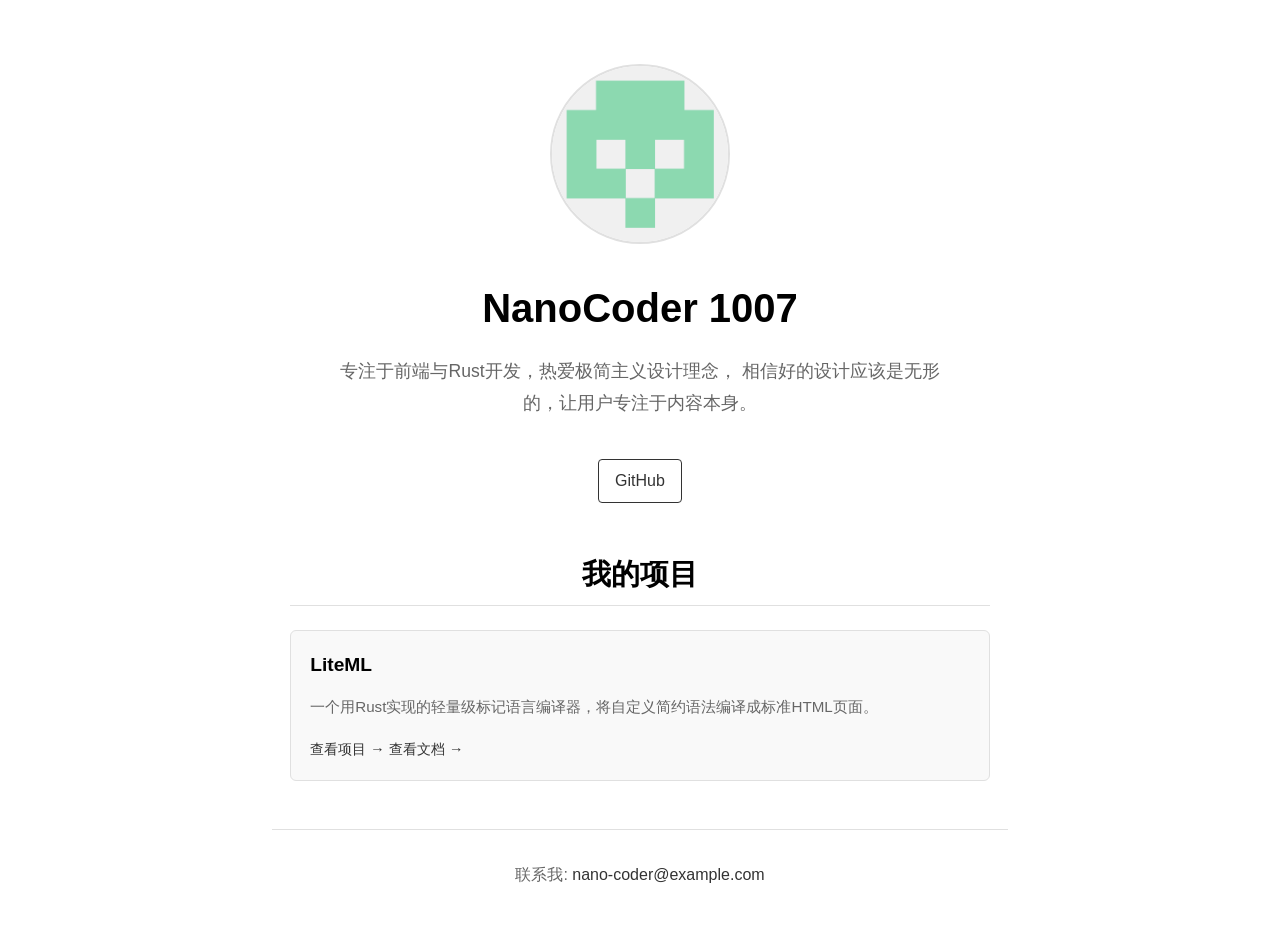
==== index.html @ 7baf20d7 "Add files via upload" ====
<!DOCTYPE html>
<html lang="en">
<head>
    <meta charset="UTF-8">
    <meta name="viewport" content="width=device-width, initial-scale=1.0">
    <title>个人主页 | 极简风格</title>
    <link rel="stylesheet" href="css/style.css">
    <link rel="shortcut icon" href="assets/image/avatar.png" type="image/x-icon">
</head>
<body>
<div class="container">
    <!-- 头像 -->
        <img src="assets/image/avatar.png" alt="NanoCoder1007 的头像" class="avatar">

    <!-- 姓名 -->
    <h1 class="name">NanoCoder 1007</h1>

    <!-- 个人简介 -->
    <p class="bio">
        专注于前端与Rust开发，热爱极简主义设计理念，
        相信好的设计应该是无形的，让用户专注于内容本身。
    </p>

    <!-- 社交链接 -->
    <div class="social-links">
        <a href="https://github.com/NanoCoder1007" target="_blank" class="social-link">GitHub</a>
    </div>

    <!-- 项目展示模块 -->
    <div class="projects-section">
        <h2 class="section-title">我的项目</h2>
        <div class="projects-list">
            <!-- 项目1 -->
            <div class="project-card">
                <h3 class="project-title">LiteML</h3>
                <p class="project-desc">一个用Rust实现的轻量级标记语言编译器，将自定义简约语法编译成标准HTML页面。</p>
                <a href="https://github.com/NanoCoder1007/LiteML" target="_blank" class="project-link">查看项目 →</a>
                <a href="LiteML/book/index.html" target="_blank" class="doc-link">查看文档 →</a>
            </div>
        </div>
    </div>

    <!-- 联系方式 -->
    <div class="contact">
        联系我: <a href="mailto:nano-coder@example.com">nano-coder@example.com</a>
    </div>
</div>
</body>
</html>
---- css/style.css ----
/* 全局样式重置与基础设置 */
* {
    margin: 0;
    padding: 0;
    box-sizing: border-box;
    font-family: 'Segoe UI', Tahoma, Geneva, Verdana, sans-serif;
}

body {
    background-color: #ffffff;
    color: #333333;
    line-height: 1.6;
    padding: 2rem;
    min-height: 100vh;
    display: flex;
    flex-direction: column;
    align-items: center;
    justify-content: flex-start; /* 调整为顶部开始，适配更多内容 */
}

/* 容器样式 - 控制整体宽度和留白 */
.container {
    max-width: 800px;
    width: 100%;
    padding: 2rem;
    text-align: center;
}

/* 头像样式 */
.avatar {
    width: 180px;
    height: 180px;
    border-radius: 50%;
    background-color: #f0f0f0;
    margin: 0 auto 2rem;
    display: flex;
    align-items: center;
    justify-content: center;
    font-size: 4rem;
    color: #666666;
    border: 2px solid #e0e0e0;
}

/* 姓名样式 */
.name {
    font-size: 2.5rem;
    font-weight: 700;
    margin-bottom: 1rem;
    color: #000000;
}

/* 个人简介样式 */
.bio {
    font-size: 1.1rem;
    color: #666666;
    max-width: 600px;
    margin: 0 auto 2.5rem;
    line-height: 1.8;
}

/* 社交链接样式 */
.social-links {
    display: flex;
    justify-content: center;
    gap: 1.5rem;
    margin-bottom: 3rem; /* 增加间距，区分项目模块 */
    flex-wrap: wrap;
}

.social-link {
    text-decoration: none;
    color: #333333;
    font-size: 1rem;
    padding: 0.5rem 1rem;
    border: 1px solid #333333;
    border-radius: 4px;
    transition: all 0.3s ease;
}

.social-link:hover {
    background-color: #333333;
    color: #ffffff;
}

/* 项目模块样式 */
.projects-section {
    margin: 3rem auto;
    max-width: 700px;
    width: 100%;
    text-align: left;
}

.section-title {
    font-size: 1.8rem;
    font-weight: 600;
    color: #000000;
    margin-bottom: 1.5rem;
    text-align: center;
    padding-bottom: 0.5rem;
    border-bottom: 1px solid #e0e0e0;
}

.projects-list {
    display: grid;
    grid-template-columns: repeat(auto-fit, minmax(280px, 1fr));
    gap: 1.5rem;
}

.project-card {
    background-color: #f9f9f9;
    padding: 1.2rem;
    border-radius: 6px;
    border: 1px solid #e0e0e0;
    transition: transform 0.3s ease, box-shadow 0.3s ease;
}

.project-card:hover {
    transform: translateY(-4px);
    box-shadow: 0 4px 12px rgba(0, 0, 0, 0.08);
}

.project-title {
    font-size: 1.2rem;
    font-weight: 600;
    color: #000000;
    margin-bottom: 0.8rem;
}

.project-desc {
    font-size: 0.95rem;
    color: #666666;
    margin-bottom: 1rem;
    line-height: 1.7;
}

.project-link {
    text-decoration: none;
    color: #333333;
    font-size: 0.9rem;
    font-weight: 500;
    border-bottom: 1px solid transparent;
    transition: border-color 0.3s ease;
}

.project-link:hover {
    border-bottom: 1px solid #333333;
}

.doc-link {
    text-decoration: none;
    color: #333333;
    font-size: 0.9rem;
    font-weight: 500;
    border-bottom: 1px solid transparent;
    transition: border-color 0.3s ease;
    text-align: end;
}

.doc-link:hover {
    border-bottom: 1px solid #333333;
}

/* 联系方式样式 */
.contact {
    font-size: 1rem;
    color: #666666;
    padding-top: 2rem;
    margin-top: 2rem;
    border-top: 1px solid #e0e0e0;
}

.contact a {
    color: #333333;
    text-decoration: none;
    border-bottom: 1px solid transparent;
    transition: border-color 0.3s ease;
}

.contact a:hover {
    border-bottom: 1px solid #333333;
}

/* 响应式设计 */
@media (max-width: 768px) {
    body {
        padding: 1rem;
    }

    .container {
        padding: 1rem;
    }

    .avatar {
        width: 140px;
        height: 140px;
        font-size: 3rem;
    }

    .name {
        font-size: 2rem;
    }

    .bio {
        font-size: 1rem;
        padding: 0 1rem;
    }

    .social-links {
        gap: 1rem;
    }

    .section-title {
        font-size: 1.6rem;
    }
}

@media (max-width: 480px) {
    .social-link {
        padding: 0.4rem 0.8rem;
        font-size: 0.9rem;
    }

    .contact {
        font-size: 0.9rem;
    }

    .project-card {
        padding: 1rem;
    }

    .project-title {
        font-size: 1.1rem;
    }
}
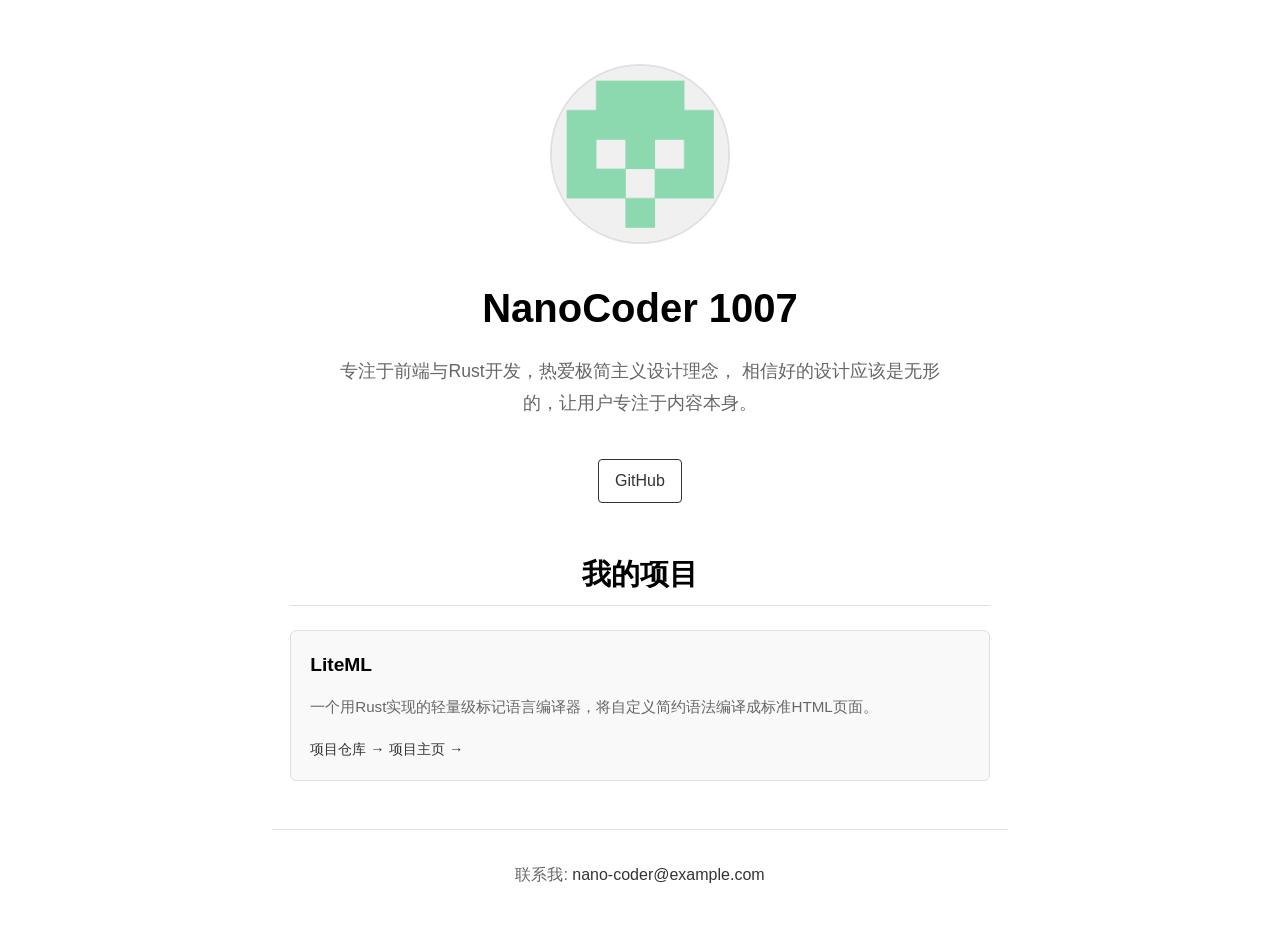
==== commit 4ebdab08: "Add files via upload" ====
--- a/index.html
+++ b/index.html
@@ -34,8 +34,8 @@
             <div class="project-card">
                 <h3 class="project-title">LiteML</h3>
                 <p class="project-desc">一个用Rust实现的轻量级标记语言编译器，将自定义简约语法编译成标准HTML页面。</p>
-                <a href="https://github.com/NanoCoder1007/LiteML" target="_blank" class="project-link">查看项目 →</a>
-                <a href="LiteML/book/index.html" target="_blank" class="doc-link">查看文档 →</a>
+                <a href="https://github.com/NanoCoder1007/LiteML" target="_blank" class="project-link">项目仓库 →</a>
+                <a href="LiteML/homepage.html" target="_blank" class="doc-link">项目主页 →</a>
             </div>
         </div>
     </div>
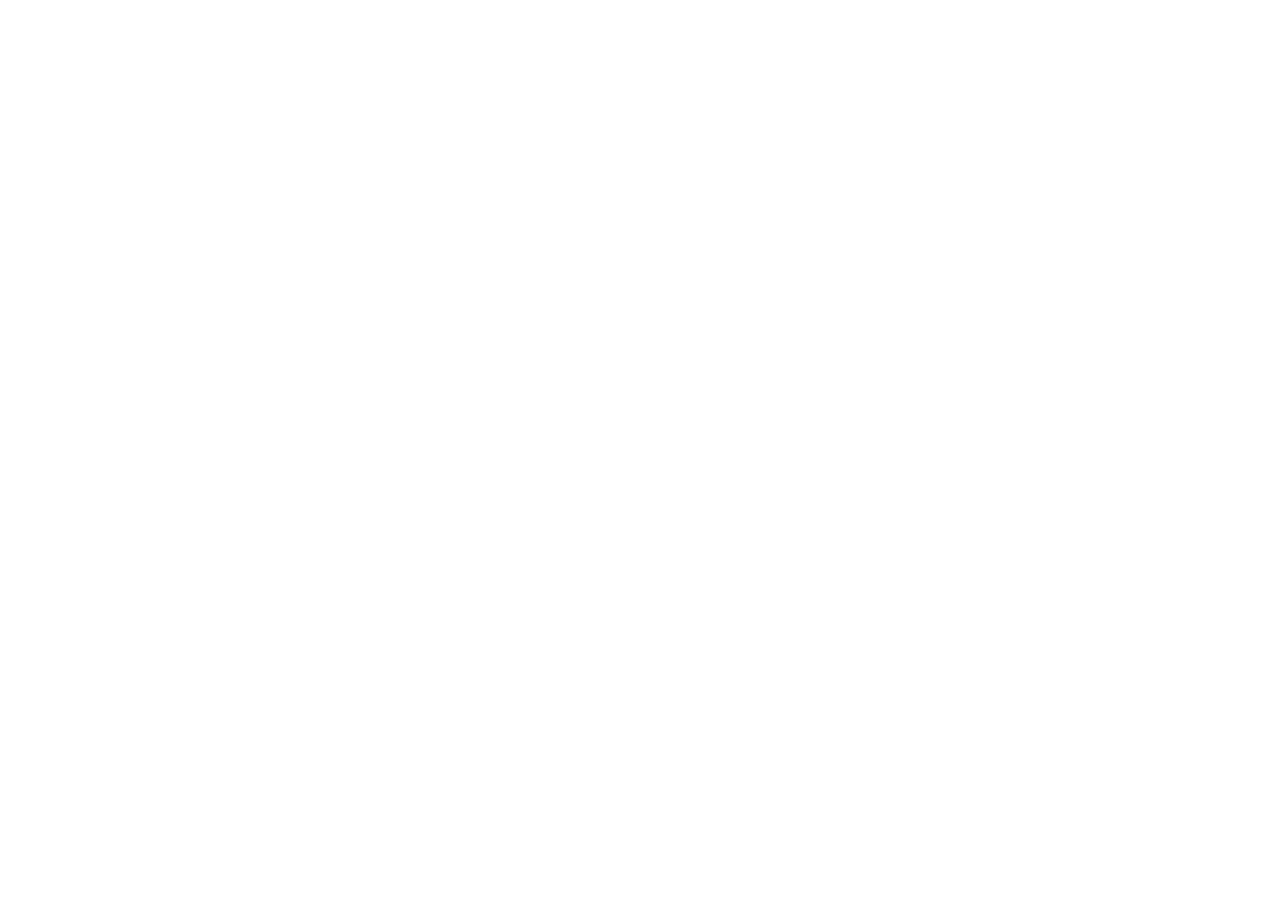
==== commit cfaab659: "fix: fix path error 404" ====
--- a/index.html
+++ b/index.html
@@ -1,49 +1,17 @@
+<!-- index.html -->
 <!DOCTYPE html>
-<html lang="en">
+<html lang="zh-CN">
 <head>
     <meta charset="UTF-8">
-    <meta name="viewport" content="width=device-width, initial-scale=1.0">
-    <title>个人主页 | 极简风格</title>
-    <link rel="stylesheet" href="css/style.css">
-    <link rel="shortcut icon" href="assets/image/avatar.png" type="image/x-icon">
+    <meta name="viewport" content="width=device-width, initial-scale=1.0, viewport-fit=cover">
+    <title>Vain</title>
+    <link rel="preconnect" href="https://fonts.googleapis.com">
+    <link rel="preconnect" href="https://fonts.gstatic.com" crossorigin>
+    <link rel="stylesheet" href="https://cdnjs.cloudflare.com/ajax/libs/font-awesome/6.4.0/css/all.min.css">
+  <script type="module" crossorigin src="./assets/index-BCUePyzJ.js"></script>
+  <link rel="stylesheet" crossorigin href="./assets/index-DnuUxqcZ.css">
 </head>
 <body>
-<div class="container">
-    <!-- 头像 -->
-        <img src="assets/image/avatar.png" alt="NanoCoder1007 的头像" class="avatar">
-
-    <!-- 姓名 -->
-    <h1 class="name">NanoCoder 1007</h1>
-
-    <!-- 个人简介 -->
-    <p class="bio">
-        专注于前端与Rust开发，热爱极简主义设计理念，
-        相信好的设计应该是无形的，让用户专注于内容本身。
-    </p>
-
-    <!-- 社交链接 -->
-    <div class="social-links">
-        <a href="https://github.com/NanoCoder1007" target="_blank" class="social-link">GitHub</a>
-    </div>
-
-    <!-- 项目展示模块 -->
-    <div class="projects-section">
-        <h2 class="section-title">我的项目</h2>
-        <div class="projects-list">
-            <!-- 项目1 -->
-            <div class="project-card">
-                <h3 class="project-title">LiteML</h3>
-                <p class="project-desc">一个用Rust实现的轻量级标记语言编译器，将自定义简约语法编译成标准HTML页面。</p>
-                <a href="https://github.com/NanoCoder1007/LiteML" target="_blank" class="project-link">项目仓库 →</a>
-                <a href="LiteML/homepage.html" target="_blank" class="doc-link">项目主页 →</a>
-            </div>
-        </div>
-    </div>
-
-    <!-- 联系方式 -->
-    <div class="contact">
-        联系我: <a href="mailto:nano-coder@example.com">nano-coder@example.com</a>
-    </div>
-</div>
+<div id="app"></div>
 </body>
 </html>
--- a/assets/index-DnuUxqcZ.css
+++ b/assets/index-DnuUxqcZ.css
@@ -0,0 +1 @@
+.page-transition-enter-active[data-v-209314c7],.page-transition-leave-active[data-v-209314c7]{transition:all .3s}.page-transition-enter-from[data-v-209314c7]{opacity:0;transform:translateY(20px)}.page-transition-leave-to[data-v-209314c7]{opacity:0;transform:translateY(-20px)}.fade-out[data-v-201b3c51]{opacity:0;transition:opacity .5s ease-out}video[data-v-201b3c51]::-webkit-media-controls{display:none!important}video[data-v-201b3c51]::-webkit-media-controls-enclosure{display:none!important}video[data-v-201b3c51]::-webkit-media-controls-panel{display:none!important}video[data-v-201b3c51]::-moz-media-controls{display:none!important}video[data-v-201b3c51]::-ms-media-controls{display:none!important}video[data-v-201b3c51]{-webkit-user-select:none;user-select:none;pointer-events:none}.reading-container[data-v-4bfe0d95]{max-width:780px;margin:0 auto;padding:6vh 5vw}.reading-content[data-v-4bfe0d95]{color:rgb(var(--vain-text));font-size:1.0625rem;line-height:1.8}.reading-content[data-v-4bfe0d95] h1{border-bottom:1px solid rgb(var(--vain-border));margin:1.2em 0 .5em;padding-bottom:.3em;font-size:2rem;font-weight:700;line-height:1.3}.reading-content[data-v-4bfe0d95] h2{border-left:4px solid rgb(var(--vain-primary));margin:1em 0 .5em;padding-left:1rem;font-size:1.5rem;font-weight:600}.reading-content[data-v-4bfe0d95] h3{margin:.8em 0 .4em;font-size:1.25rem;font-weight:600}.reading-content[data-v-4bfe0d95] p{text-align:justify;margin:.8em 0}.reading-content[data-v-4bfe0d95] ul,.reading-content[data-v-4bfe0d95] ol{margin:.8em 0;padding-left:2rem}.reading-content[data-v-4bfe0d95] li{margin:.4em 0}.reading-content[data-v-4bfe0d95] pre{background:#2d2d2d;border-radius:10px;margin:1.2rem 0;padding:1.25rem;overflow-x:auto}.reading-content[data-v-4bfe0d95] code{color:#c7254e;background:#f0f0f0;border-radius:6px;padding:.2rem .4rem;font-family:JetBrains Mono,SF Mono,Monaco,monospace;font-size:.85rem}.reading-content[data-v-4bfe0d95] pre code{color:#f8f8f2;background:0 0;padding:0}.reading-content[data-v-4bfe0d95] blockquote{border-left:4px solid rgb(var(--vain-primary));background:rgb(var(--vain-surface));border-radius:0 8px 8px 0;margin:1rem 0;padding:.5rem 1.5rem}@media (width<=640px){.reading-container[data-v-4bfe0d95]{padding:4vh 5vw}.reading-content[data-v-4bfe0d95]{font-size:1rem}}.animate-fade-in[data-v-ac47854b]{animation:.3s ease-out forwards fadeIn-ac47854b}.animate-scale-in[data-v-ac47854b]{animation:.3s ease-out forwards scaleIn-ac47854b}@keyframes fadeIn-ac47854b{0%{opacity:0}to{opacity:1}}@keyframes scaleIn-ac47854b{0%{opacity:0;transform:scale(.9)}to{opacity:1;transform:scale(1)}}*,:before,:after,::backdrop{--tw-border-spacing-x:0;--tw-border-spacing-y:0;--tw-translate-x:0;--tw-translate-y:0;--tw-rotate:0;--tw-skew-x:0;--tw-skew-y:0;--tw-scale-x:1;--tw-scale-y:1;--tw-pan-x: ;--tw-pan-y: ;--tw-pinch-zoom: ;--tw-scroll-snap-strictness:proximity;--tw-gradient-from-position: ;--tw-gradient-via-position: ;--tw-gradient-to-position: ;--tw-ordinal: ;--tw-slashed-zero: ;--tw-numeric-figure: ;--tw-numeric-spacing: ;--tw-numeric-fraction: ;--tw-ring-inset: ;--tw-ring-offset-width:0px;--tw-ring-offset-color:#fff;--tw-ring-color:#3b82f680;--tw-ring-offset-shadow:0 0 #0000;--tw-ring-shadow:0 0 #0000;--tw-shadow:0 0 #0000;--tw-shadow-colored:0 0 #0000;--tw-blur: ;--tw-brightness: ;--tw-contrast: ;--tw-grayscale: ;--tw-hue-rotate: ;--tw-invert: ;--tw-saturate: ;--tw-sepia: ;--tw-drop-shadow: ;--tw-backdrop-blur: ;--tw-backdrop-brightness: ;--tw-backdrop-contrast: ;--tw-backdrop-grayscale: ;--tw-backdrop-hue-rotate: ;--tw-backdrop-invert: ;--tw-backdrop-opacity: ;--tw-backdrop-saturate: ;--tw-backdrop-sepia: ;--tw-contain-size: ;--tw-contain-layout: ;--tw-contain-paint: ;--tw-contain-style: }*,:before,:after{box-sizing:border-box;border:0 solid #e5e7eb}:before,:after{--tw-content:""}html,:host{-webkit-text-size-adjust:100%;tab-size:4;font-feature-settings:normal;font-variation-settings:normal;-webkit-tap-highlight-color:transparent;font-family:ui-sans-serif,system-ui,sans-serif,Apple Color Emoji,Segoe UI Emoji,Segoe UI Symbol,Noto Color Emoji;line-height:1.5}body{line-height:inherit;margin:0}hr{height:0;color:inherit;border-top-width:1px}abbr:where([title]){-webkit-text-decoration:underline dotted;text-decoration:underline dotted}h1,h2,h3,h4,h5,h6{font-size:inherit;font-weight:inherit}a{color:inherit;-webkit-text-decoration:inherit;text-decoration:inherit}b,strong{font-weight:bolder}code,kbd,samp,pre{font-feature-settings:normal;font-variation-settings:normal;font-family:ui-monospace,SFMono-Regular,Menlo,Monaco,Consolas,Liberation Mono,Courier New,monospace;font-size:1em}small{font-size:80%}sub,sup{vertical-align:baseline;font-size:75%;line-height:0;position:relative}sub{bottom:-.25em}sup{top:-.5em}table{text-indent:0;border-color:inherit;border-collapse:collapse}button,input,optgroup,select,textarea{font-feature-settings:inherit;font-variation-settings:inherit;font-family:inherit;font-size:100%;font-weight:inherit;line-height:inherit;letter-spacing:inherit;color:inherit;margin:0;padding:0}button,select{text-transform:none}button,input:where([type=button]),input:where([type=reset]),input:where([type=submit]){-webkit-appearance:button;background-color:#0000;background-image:none}:-moz-focusring{outline:auto}:-moz-ui-invalid{box-shadow:none}progress{vertical-align:baseline}::-webkit-inner-spin-button{height:auto}::-webkit-outer-spin-button{height:auto}[type=search]{-webkit-appearance:textfield;outline-offset:-2px}::-webkit-search-decoration{-webkit-appearance:none}::-webkit-file-upload-button{-webkit-appearance:button;font:inherit}summary{display:list-item}blockquote,dl,dd,h1,h2,h3,h4,h5,h6,hr,figure,p,pre{margin:0}fieldset{margin:0;padding:0}legend{padding:0}ol,ul,menu{margin:0;padding:0;list-style:none}dialog{padding:0}textarea{resize:vertical}input::-moz-placeholder{opacity:1;color:#9ca3af}textarea::-moz-placeholder{opacity:1;color:#9ca3af}input::placeholder,textarea::placeholder{opacity:1;color:#9ca3af}button,[role=button]{cursor:pointer}:disabled{cursor:default}img,svg,video,canvas,audio,iframe,embed,object{vertical-align:middle;display:block}img,video{max-width:100%;height:auto}[hidden]:where(:not([hidden=until-found])){display:none}:root{--vain-red:185 28 28;--vain-red-light:254 226 226;--vain-red-dark:127 29 29;--vain-orange:194 65 12;--vain-orange-light:254 243 199;--vain-orange-dark:146 64 14;--vain-yellow:161 98 7;--vain-yellow-light:254 249 195;--vain-yellow-dark:113 63 18;--vain-green:6 148 68;--vain-green-light:220 252 231;--vain-green-dark:6 95 70;--vain-cyan:8 145 178;--vain-cyan-light:207 250 254;--vain-cyan-dark:2 132 199;--vain-blue:29 78 216;--vain-blue-light:219 234 254;--vain-blue-dark:30 64 175;--vain-purple:109 40 217;--vain-purple-light:237 233 254;--vain-purple-dark:76 29 149;--vain-pink:219 39 119;--vain-pink-light:252 211 236;--vain-pink-dark:146 18 84;--vain-primary:var(--vain-green);--vain-primary-light:var(--vain-green-light);--vain-primary-dark:var(--vain-green-dark);--vain-bg:255 255 255;--vain-surface:255 255 255;--vain-text:44 62 79;--vain-text-light:107 114 128;--vain-border:229 231 235}.dark{--vain-red:239 68 68;--vain-red-light:252 165 165;--vain-red-dark:220 38 38;--vain-orange:249 115 22;--vain-orange-light:254 215 170;--vain-orange-dark:234 88 12;--vain-yellow:234 179 8;--vain-yellow-light:254 240 138;--vain-yellow-dark:202 138 4;--vain-green:16 185 129;--vain-green-light:110 231 183;--vain-green-dark:5 150 105;--vain-cyan:6 182 212;--vain-cyan-light:103 232 249;--vain-cyan-dark:8 145 178;--vain-blue:59 130 246;--vain-blue-light:147 197 253;--vain-blue-dark:37 99 235;--vain-purple:139 92 246;--vain-purple-light:196 181 253;--vain-purple-dark:124 58 237;--vain-pink:244 114 182;--vain-pink-light:251 207 232;--vain-pink-dark:219 39 119;--vain-primary:var(--vain-green);--vain-primary-light:var(--vain-green-light);--vain-primary-dark:var(--vain-green-dark);--vain-bg:18 18 18;--vain-surface:30 30 30;--vain-text:203 213 225;--vain-text-light:148 163 184;--vain-border:51 51 51}.paper{--vain-red:220 38 38;--vain-red-light:252 165 165;--vain-red-dark:185 28 28;--vain-orange:234 88 12;--vain-orange-light:254 215 170;--vain-orange-dark:194 65 12;--vain-yellow:202 138 4;--vain-yellow-light:254 240 138;--vain-yellow-dark:161 98 7;--vain-green:5 150 105;--vain-green-light:110 231 183;--vain-green-dark:6 148 68;--vain-cyan:8 145 178;--vain-cyan-light:103 232 249;--vain-cyan-dark:2 132 199;--vain-blue:37 99 235;--vain-blue-light:147 197 253;--vain-blue-dark:30 64 175;--vain-purple:124 58 237;--vain-purple-light:196 181 253;--vain-purple-dark:76 29 149;--vain-pink:219 39 119;--vain-pink-light:251 207 232;--vain-pink-dark:146 18 84;--vain-primary:var(--vain-green);--vain-primary-light:var(--vain-green-light);--vain-primary-dark:var(--vain-green-dark);--vain-bg:255 248 225;--vain-surface:255 252 240;--vain-text:80 60 40;--vain-text-light:120 100 80;--vain-border:230 220 200}*{transition-property:color,background-color,border-color,text-decoration-color,fill,stroke;transition-duration:.2s;transition-timing-function:cubic-bezier(.4,0,.2,1)}body{background-color:rgb(var(--vain-bg));color:rgb(var(--vain-text));font-family:system-ui,-apple-system,Segoe UI,Roboto,Helvetica Neue,sans-serif}.card-shadow{box-shadow:0 10px 30px -5px #00000014}.square-cover{aspect-ratio:1}.btn-primary{transform:translate(var(--tw-translate-x), var(--tw-translate-y)) rotate(var(--tw-rotate)) skewX(var(--tw-skew-x)) skewY(var(--tw-skew-y)) scaleX(var(--tw-scale-x)) scaleY(var(--tw-scale-y));transition-property:all;transition-duration:.3s;transition-timing-function:cubic-bezier(.4,0,.2,1)}.btn-primary:hover{--tw-scale-x:1.05;--tw-scale-y:1.05;transform:translate(var(--tw-translate-x), var(--tw-translate-y)) rotate(var(--tw-rotate)) skewX(var(--tw-skew-x)) skewY(var(--tw-skew-y)) scaleX(var(--tw-scale-x)) scaleY(var(--tw-scale-y));--tw-shadow:0 10px 15px -3px #0000001a, 0 4px 6px -4px #0000001a;--tw-shadow-colored:0 10px 15px -3px var(--tw-shadow-color), 0 4px 6px -4px var(--tw-shadow-color);box-shadow:var(--tw-ring-offset-shadow,0 0 #0000), var(--tw-ring-shadow,0 0 #0000), var(--tw-shadow)}.btn-primary:active{--tw-scale-x:.95;--tw-scale-y:.95;transform:translate(var(--tw-translate-x), var(--tw-translate-y)) rotate(var(--tw-rotate)) skewX(var(--tw-skew-x)) skewY(var(--tw-skew-y)) scaleX(var(--tw-scale-x)) scaleY(var(--tw-scale-y))}.btn-secondary{transform:translate(var(--tw-translate-x), var(--tw-translate-y)) rotate(var(--tw-rotate)) skewX(var(--tw-skew-x)) skewY(var(--tw-skew-y)) scaleX(var(--tw-scale-x)) scaleY(var(--tw-scale-y));transition-property:all;transition-duration:.2s;transition-timing-function:cubic-bezier(.4,0,.2,1)}.btn-secondary:hover{--tw-scale-x:1.05;--tw-scale-y:1.05;transform:translate(var(--tw-translate-x), var(--tw-translate-y)) rotate(var(--tw-rotate)) skewX(var(--tw-skew-x)) skewY(var(--tw-skew-y)) scaleX(var(--tw-scale-x)) scaleY(var(--tw-scale-y))}.btn-secondary:active{--tw-scale-x:.95;--tw-scale-y:.95;transform:translate(var(--tw-translate-x), var(--tw-translate-y)) rotate(var(--tw-rotate)) skewX(var(--tw-skew-x)) skewY(var(--tw-skew-y)) scaleX(var(--tw-scale-x)) scaleY(var(--tw-scale-y))}.link-hover{transform:translate(var(--tw-translate-x), var(--tw-translate-y)) rotate(var(--tw-rotate)) skewX(var(--tw-skew-x)) skewY(var(--tw-skew-y)) scaleX(var(--tw-scale-x)) scaleY(var(--tw-scale-y));transition-property:all;transition-duration:.2s;transition-timing-function:cubic-bezier(.4,0,.2,1)}.link-hover:hover{--tw-scale-x:1.05;--tw-scale-y:1.05;transform:translate(var(--tw-translate-x), var(--tw-translate-y)) rotate(var(--tw-rotate)) skewX(var(--tw-skew-x)) skewY(var(--tw-skew-y)) scaleX(var(--tw-scale-x)) scaleY(var(--tw-scale-y))}.back-to-top{transform:translate(var(--tw-translate-x), var(--tw-translate-y)) rotate(var(--tw-rotate)) skewX(var(--tw-skew-x)) skewY(var(--tw-skew-y)) scaleX(var(--tw-scale-x)) scaleY(var(--tw-scale-y));transition-property:all;transition-duration:.3s;transition-timing-function:cubic-bezier(.4,0,.2,1)}.back-to-top:hover{--tw-scale-x:1.1;--tw-scale-y:1.1;transform:translate(var(--tw-translate-x), var(--tw-translate-y)) rotate(var(--tw-rotate)) skewX(var(--tw-skew-x)) skewY(var(--tw-skew-y)) scaleX(var(--tw-scale-x)) scaleY(var(--tw-scale-y));--tw-shadow:0 10px 15px -3px #0000001a, 0 4px 6px -4px #0000001a;--tw-shadow-colored:0 10px 15px -3px var(--tw-shadow-color), 0 4px 6px -4px var(--tw-shadow-color);box-shadow:var(--tw-ring-offset-shadow,0 0 #0000), var(--tw-ring-shadow,0 0 #0000), var(--tw-shadow)}.back-to-top:active{--tw-scale-x:.9;--tw-scale-y:.9;transform:translate(var(--tw-translate-x), var(--tw-translate-y)) rotate(var(--tw-rotate)) skewX(var(--tw-skew-x)) skewY(var(--tw-skew-y)) scaleX(var(--tw-scale-x)) scaleY(var(--tw-scale-y))}.ring-klein{--tw-ring-color:rgb(var(--vain-primary))}.visible{visibility:visible}.fixed{position:fixed}.absolute{position:absolute}.relative{position:relative}.sticky{position:sticky}.inset-0{inset:0}.bottom-6{bottom:1.5rem}.left-4{left:1rem}.right-6{right:1.5rem}.top-0{top:0}.top-4{top:1rem}.z-10{z-index:10}.z-30{z-index:30}.z-40{z-index:40}.z-50{z-index:50}.mx-auto{margin-left:auto;margin-right:auto}.mb-3{margin-bottom:.75rem}.mb-4{margin-bottom:1rem}.mb-6{margin-bottom:1.5rem}.mb-8{margin-bottom:2rem}.mr-2{margin-right:.5rem}.mt-1{margin-top:.25rem}.mt-2{margin-top:.5rem}.flex{display:flex}.hidden{display:none}.h-10{height:2.5rem}.h-11{height:2.75rem}.h-2{height:.5rem}.h-24{height:6rem}.h-full{height:100%}.max-h-full{max-height:100%}.min-h-\[60vh\]{min-height:60vh}.min-h-screen{min-height:100vh}.w-10{width:2.5rem}.w-11{width:2.75rem}.w-24{width:6rem}.w-full{width:100%}.max-w-2xl{max-width:42rem}.max-w-4xl{max-width:56rem}.max-w-full{max-width:100%}.max-w-md{max-width:28rem}.flex-1{flex:1}.transform{transform:translate(var(--tw-translate-x), var(--tw-translate-y)) rotate(var(--tw-rotate)) skewX(var(--tw-skew-x)) skewY(var(--tw-skew-y)) scaleX(var(--tw-scale-x)) scaleY(var(--tw-scale-y))}.resize{resize:both}.flex-col{flex-direction:column}.flex-wrap{flex-wrap:wrap}.items-center{align-items:center}.justify-center{justify-content:center}.justify-between{justify-content:space-between}.gap-2{gap:.5rem}.gap-3{gap:.75rem}.gap-4{gap:1rem}.space-y-2>:not([hidden])~:not([hidden]){--tw-space-y-reverse:0;margin-top:calc(.5rem * calc(1 - var(--tw-space-y-reverse)));margin-bottom:calc(.5rem * var(--tw-space-y-reverse))}.space-y-4>:not([hidden])~:not([hidden]){--tw-space-y-reverse:0;margin-top:calc(1rem * calc(1 - var(--tw-space-y-reverse)));margin-bottom:calc(1rem * var(--tw-space-y-reverse))}.space-y-6>:not([hidden])~:not([hidden]){--tw-space-y-reverse:0;margin-top:calc(1.5rem * calc(1 - var(--tw-space-y-reverse)));margin-bottom:calc(1.5rem * var(--tw-space-y-reverse))}.overflow-hidden{overflow:hidden}.rounded-2xl{border-radius:1rem}.rounded-full{border-radius:9999px}.rounded-lg{border-radius:.5rem}.rounded-xl{border-radius:.75rem}.border{border-width:1px}.border-2{border-width:2px}.border-b{border-bottom-width:1px}.bg-black{--tw-bg-opacity:1;background-color:rgb(0 0 0/var(--tw-bg-opacity,1))}.bg-black\/50{background-color:#00000080}.bg-klein-light{--tw-bg-opacity:1;background-color:rgb(var(--vain-primary-light) / var(--tw-bg-opacity,1))}.bg-white{--tw-bg-opacity:1;background-color:rgb(255 255 255/var(--tw-bg-opacity,1))}.object-contain{-o-object-fit:contain;object-fit:contain}.object-cover{-o-object-fit:cover;object-fit:cover}.p-2{padding:.5rem}.p-4{padding:1rem}.p-5{padding:1.25rem}.p-6{padding:1.5rem}.px-3{padding-left:.75rem;padding-right:.75rem}.px-4{padding-left:1rem;padding-right:1rem}.px-6{padding-left:1.5rem;padding-right:1.5rem}.py-1{padding-top:.25rem;padding-bottom:.25rem}.py-12{padding-top:3rem;padding-bottom:3rem}.py-2{padding-top:.5rem;padding-bottom:.5rem}.py-2\.5{padding-top:.625rem;padding-bottom:.625rem}.py-3{padding-top:.75rem;padding-bottom:.75rem}.py-3\.5{padding-top:.875rem;padding-bottom:.875rem}.pb-6{padding-bottom:1.5rem}.text-left{text-align:left}.text-center{text-align:center}.text-2xl{font-size:1.5rem;line-height:2rem}.text-3xl{font-size:1.875rem;line-height:2.25rem}.text-4xl{font-size:2.25rem;line-height:2.5rem}.text-lg{font-size:1.125rem;line-height:1.75rem}.text-sm{font-size:.875rem;line-height:1.25rem}.text-xs{font-size:.75rem;line-height:1rem}.font-bold{font-weight:700}.font-medium{font-weight:500}.font-semibold{font-weight:600}.tracking-tight{letter-spacing:-.025em}.text-gray-600{--tw-text-opacity:1;color:rgb(75 85 99/var(--tw-text-opacity,1))}.text-klein{--tw-text-opacity:1;color:rgb(var(--vain-primary) / var(--tw-text-opacity,1))}.text-white{--tw-text-opacity:1;color:rgb(255 255 255/var(--tw-text-opacity,1))}.shadow-lg{--tw-shadow:0 10px 15px -3px #0000001a, 0 4px 6px -4px #0000001a;--tw-shadow-colored:0 10px 15px -3px var(--tw-shadow-color), 0 4px 6px -4px var(--tw-shadow-color);box-shadow:var(--tw-ring-offset-shadow,0 0 #0000), var(--tw-ring-shadow,0 0 #0000), var(--tw-shadow)}.ring-2{--tw-ring-offset-shadow:var(--tw-ring-inset) 0 0 0 var(--tw-ring-offset-width) var(--tw-ring-offset-color);--tw-ring-shadow:var(--tw-ring-inset) 0 0 0 calc(2px + var(--tw-ring-offset-width)) var(--tw-ring-color);box-shadow:var(--tw-ring-offset-shadow), var(--tw-ring-shadow), var(--tw-shadow,0 0 #0000)}.ring-klein{--tw-ring-opacity:1;--tw-ring-color:rgb(var(--vain-primary) / var(--tw-ring-opacity,1))}.ring-offset-2{--tw-ring-offset-width:2px}.backdrop-blur-md{--tw-backdrop-blur:blur(12px);-webkit-backdrop-filter:var(--tw-backdrop-blur) var(--tw-backdrop-brightness) var(--tw-backdrop-contrast) var(--tw-backdrop-grayscale) var(--tw-backdrop-hue-rotate) var(--tw-backdrop-invert) var(--tw-backdrop-opacity) var(--tw-backdrop-saturate) var(--tw-backdrop-sepia);backdrop-filter:var(--tw-backdrop-blur) var(--tw-backdrop-brightness) var(--tw-backdrop-contrast) var(--tw-backdrop-grayscale) var(--tw-backdrop-hue-rotate) var(--tw-backdrop-invert) var(--tw-backdrop-opacity) var(--tw-backdrop-saturate) var(--tw-backdrop-sepia)}.backdrop-blur-sm{--tw-backdrop-blur:blur(4px);-webkit-backdrop-filter:var(--tw-backdrop-blur) var(--tw-backdrop-brightness) var(--tw-backdrop-contrast) var(--tw-backdrop-grayscale) var(--tw-backdrop-hue-rotate) var(--tw-backdrop-invert) var(--tw-backdrop-opacity) var(--tw-backdrop-saturate) var(--tw-backdrop-sepia);backdrop-filter:var(--tw-backdrop-blur) var(--tw-backdrop-brightness) var(--tw-backdrop-contrast) var(--tw-backdrop-grayscale) var(--tw-backdrop-hue-rotate) var(--tw-backdrop-invert) var(--tw-backdrop-opacity) var(--tw-backdrop-saturate) var(--tw-backdrop-sepia)}.transition{transition-property:color,background-color,border-color,text-decoration-color,fill,stroke,opacity,box-shadow,transform,filter,-webkit-backdrop-filter,backdrop-filter;transition-duration:.15s;transition-timing-function:cubic-bezier(.4,0,.2,1)}.transition-all{transition-property:all;transition-duration:.15s;transition-timing-function:cubic-bezier(.4,0,.2,1)}.duration-700{transition-duration:.7s}.ease-out{transition-timing-function:cubic-bezier(0,0,.2,1)}.hover\:bg-gray-100:hover{--tw-bg-opacity:1;background-color:rgb(243 244 246/var(--tw-bg-opacity,1))}@media (width>=640px){.sm\:inline{display:inline}}
